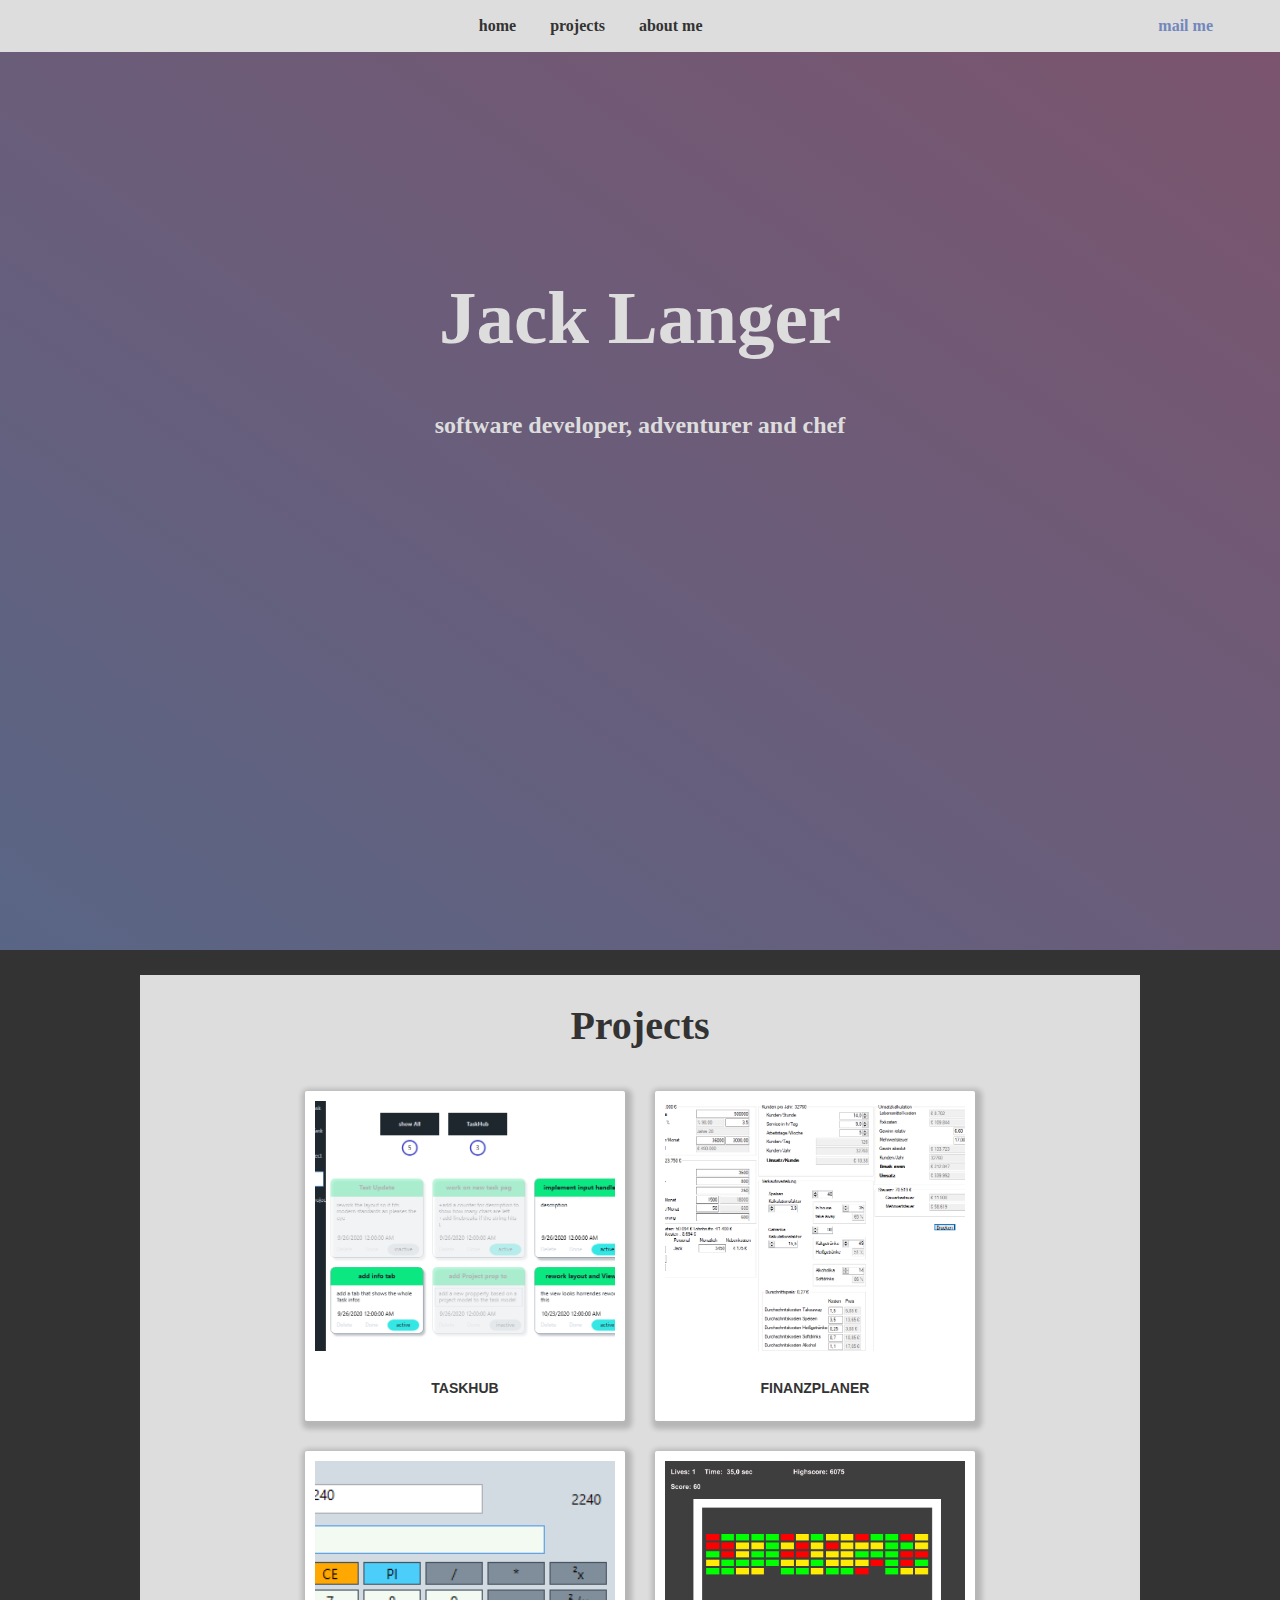
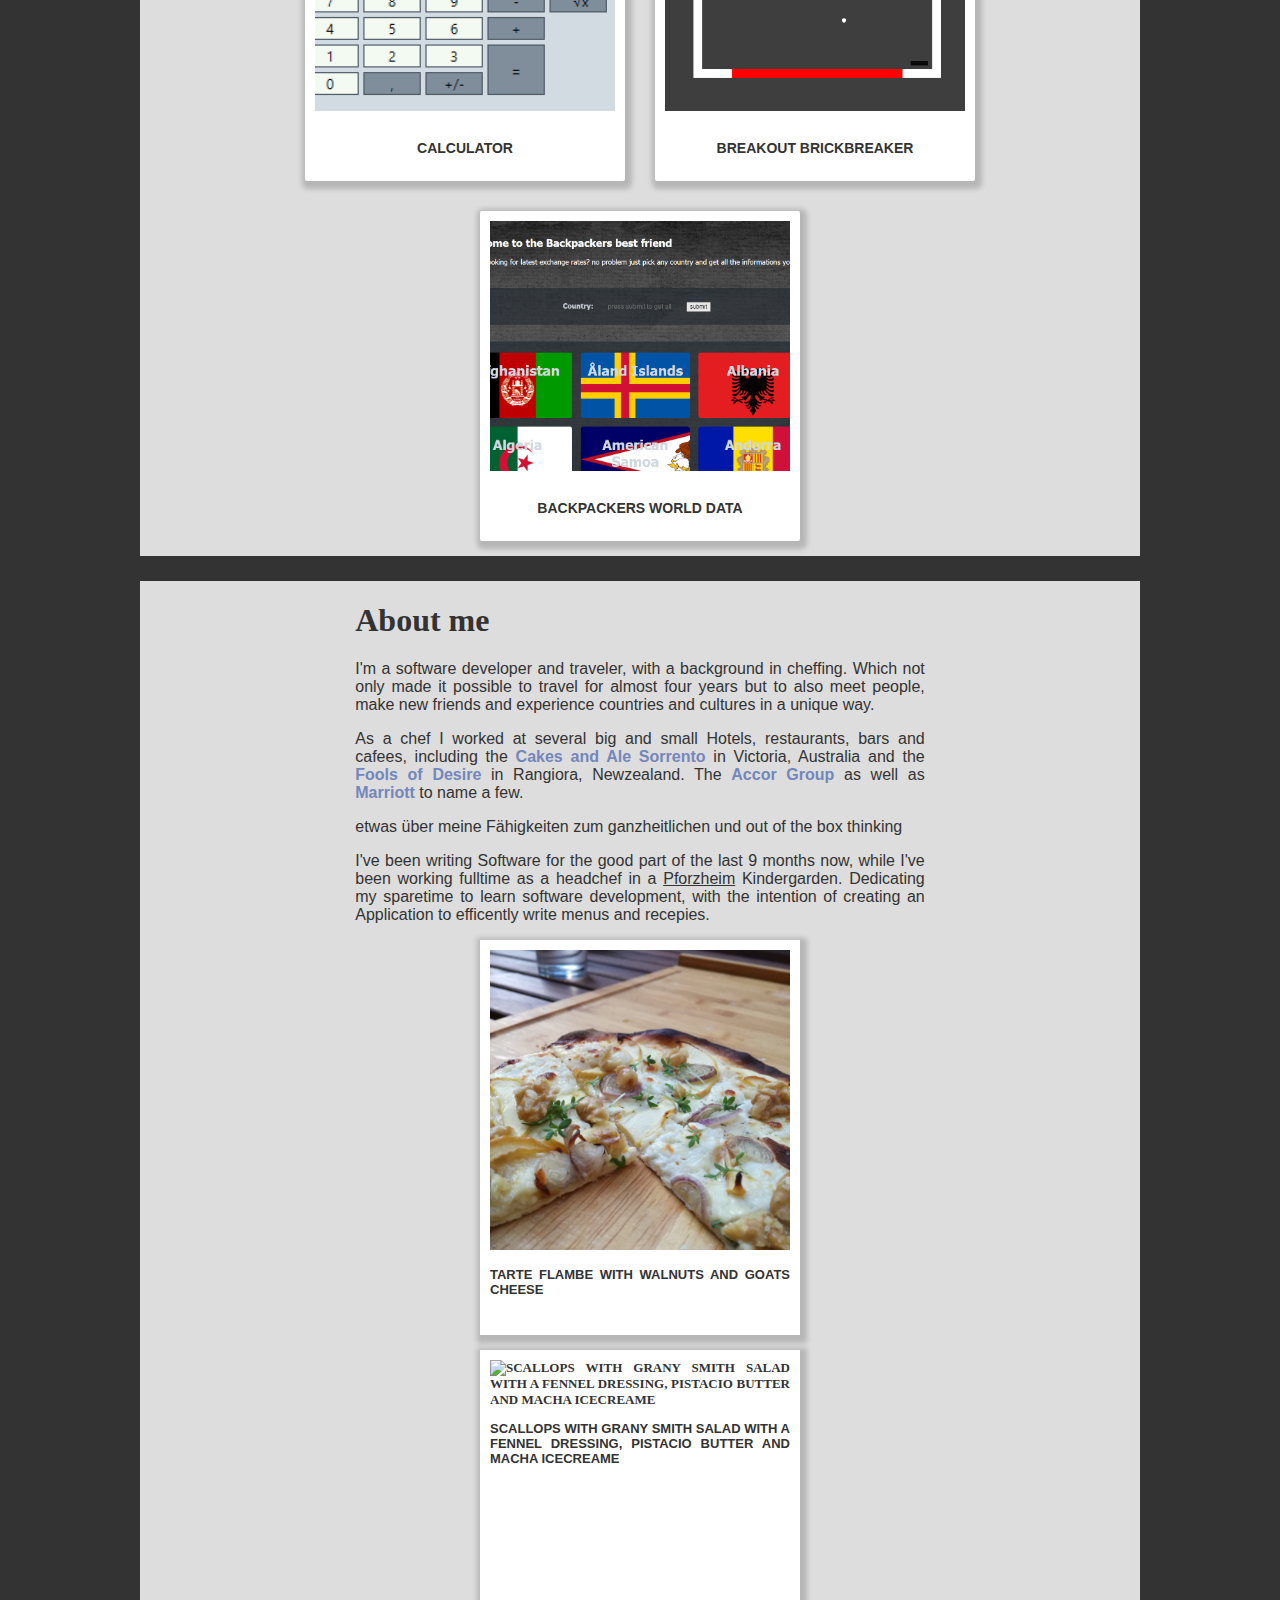
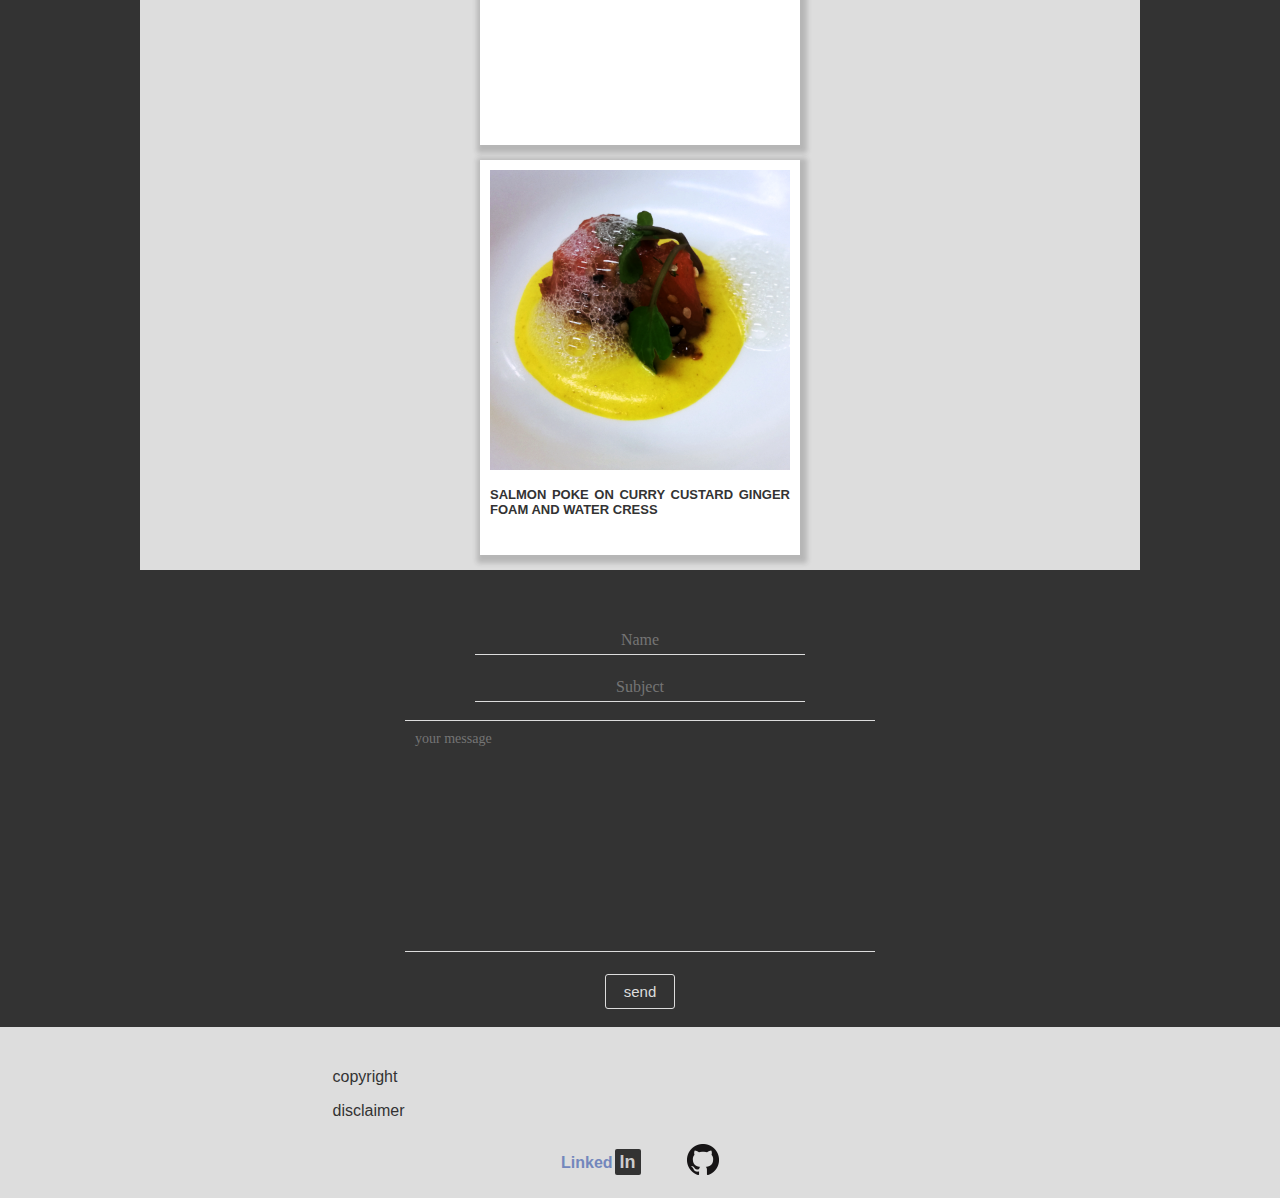
==== Index.html @ be64d496 "first commit" ====
﻿<!DOCTYPE html>
<html>
  <head>
    <meta charset="utf-8" />
    <link href="../Styles/MainStyle.css" rel="stylesheet" />
    <title>Jack Langer Home</title>
    <script src="../Scripts/projectsAnimation.js"></script>
    <script src="https://ajax.googleapis.com/ajax/libs/jquery/3.5.1/jquery.min.js"></script>
    <script src="../Scripts\forms.js"></script>
  </head>

  <body>
    <div class="Hero-Landing" id="home">
      <div class="Hero-Text">
        <h1>Jack Langer</h1>
        <h2>software developer, adventurer and chef</h2>
      </div>
    </div>

    <header>
      <nav class="nav">
        <ul class="nav_list">
          <a id="nav-myprojects" href="#home">home</a>
          <a id="nav-myprojects" href="#projects-anchor">projects</a>
          <a id="nav-myprojects" href="#aboutMe-anchor">about me</a>
          <a href="#mail">mail me</a>
        </ul>
      </nav>
    </header>

    <article>
      <section id="MyProjects">
        <div class="content-text">
          <h1>Projects</h1>
        </div>
        <br />
        <a class="anchor" id="projects-anchor"></a>

        <div
          class="Projects"
          id="TaskHub"
          onclick="showDetails(0,'TaskHubUi.png')"
        >
          <div class="Project-Body">
            <img id="TaskHubImage" src="\Media\TaskHubUi.png" alt="TaskHub" />
          </div>
          <p>taskHub</p>
        </div>

        <div
          class="Projects"
          id="Finanzplaner"
          onclick="showDetails(1,'FinanzplanerUi.png')"
        >
          <div class="Project-Body">
            <img src="\Media\FinanzplanerUi.png" alt="Finanzplaner" />
          </div>
          <p>Finanzplaner</p>
        </div>

        <div
          class="Projects"
          id="SimpleCalculator"
          onclick="showDetails(3,'CalculatorUi.png')"
        >
          <div class="Project-Body">
            <img src="\Media\CalculatorUi.png" alt="Simple Calculator" />
          </div>
          <p>Calculator</p>
        </div>

        <div
          class="Projects"
          id="Brickbreaker"
          onclick="showDetails(2,'Breakout.png')"
        >
          <div class="Project-Body">
            <img src="\Media\Breakout.png" alt="Brickbreacker" />
          </div>
          <p>Breakout Brickbreaker</p>
        </div>

        <div
          class="Projects"
          id="BackpackersWorldData"
          onclick="showDetails(4,'WorlddataCountry.png')"
        >
          <div class="Project-Body">
            <img src="\Media\BackpackersWorldData.png" alt="WorldData" />
          </div>
          <p>Backpackers World Data</p>
        </div>
      </section>
      <section class="main-content" id="aboutMe">
        <a class="anchor" id="aboutMe-anchor"></a>
        <div class="content-container">
          <article id="about-me-article">
            <span>
              <h1>About me</h1>
              <p>
                I'm a software developer and traveler, with a background in
                cheffing. Which not only made it possible to travel for almost
                four years but to also meet people, make new friends and
                experience countries and cultures in a unique way.
              </p>
              <p>
                As a chef I worked at several big and small Hotels, restaurants,
                bars and cafees, including the
                <a
                  href="https://www.goodfood.com.au/cakes-and-ale-sorrento/cakes-and-ale-20151130-473qf"
                  >Cakes and Ale Sorrento
                </a>
                in Victoria, Australia and the
                <a href="https://www.foolsofdesire.co.nz/">Fools of Desire</a>
                in Rangiora, Newzealand. The
                <a href="https://all.accor.com/usa/index.en.shtml"
                  >Accor Group</a
                >
                as well as
                <a href="https://www.marriott.com/default.mi">Marriott</a> to
                name a few.
              </p>
              <p>
                etwas über meine Fähigkeiten zum ganzheitlichen und out of the box thinking
                

              </p>
              <p>
                I've been writing Software for the good part of the last 9
                months now, while I've been working fulltime as a headchef in a
                <u>Pforzheim</u> Kindergarden. Dedicating my sparetime to learn
                software development, with the intention of creating an
                Application to efficently write menus and recepies.
              </p>
            </span>
          </article>
          <div class="polaroid">
            <img
              src="Media\food\Flammkuchen mit Ziegenkäse Walnuss und Apfel.jpg"
              alt="tarte flambe with walnuts and goats cheese"
            />
            <p>tarte flambe with walnuts and goats cheese</p>
          </div>
          <div class="polaroid">
            <img
              src="Media\food\Jakobsmuscheln mit Pistazienbutter, Petersilie , Grannysmith Fenchelsamen Salat und Machaeiscreme.jpg"
              alt="scallops with grany smith salad with a fennel dressing, pistacio butter and macha icecreame"
            />
            <p>
              scallops with grany smith salad with a fennel dressing, pistacio
              butter and macha icecreame
            </p>
          </div>
          <div class="polaroid">
            <img
              src="Media\food\lachspoke currycustard ginger foam.png"
              alt="salmon poke on curry custard ginger foam and water cress"
            />
            <p>salmon poke on curry custard ginger foam and water cress</p>
          </div>
        </div>
      </section>
    </article>
    <br /><br />

    <article id="mailing-section">
      <form onsubmit="submitForm()" id="mail" name="EmailForm">
        <input
          class="contact-input"
          type="text"
          size="19"
          name="ContactName"
          placeholder="Name"
          required
        /><br /><br />
        <input
          class="contact-input"
          type="text"
          size="19"
          name="ContactSubject"
          placeholder="Subject"
          required
        />
        <br /><br />
        <textarea
          class="contact-textarea"
          id="contact-Comment"
          name="ContectComment"
          placeholder="your message"
          required
        ></textarea>
        <br /><br />
        <input class="form-button" id="send-mail" type="submit" value="send" />
      </form>
    </article>

    <br />
    <footer>
      <div class="footer-content">
        <p>copyright</p>
        <p>disclaimer</p>
        <div class="social-media-link">
          <a
            id="linked"
            href="https://www.linkedin.com/in/jacek-langer-259431142/"
            >Linked<strong id="linkedIn-text">In</strong></a
          >
          <a id="git" href="https://github.com/JackLanger"
            ><img src="\Media\GitHub-Mark-32px.png" alt="GitHub"
          /></a>
        </div>
      </div>
    </footer>
  </body>
</html>

<!-- <form
id="mail" 
method="POST" 
enctype="multipart/form-data"
name="EmailForm"> -->
---- Styles/MainStyle.css ----
﻿:root {
  --FontHeader: Merriweather, "Times New Roman", Times, serif;
  --fontheader-size:40px;
  --FontContent: InterLight, Arial, Helvetica, sans-serif;
  --fontcontent-size: 14px;
  --LinkColor:rgba(115, 135, 188, 1);
  --LinkColorVisited:rgba(233, 133, 197, 1);
}
html {
  scroll-behavior: smooth;
}
body {
  background: #333;
  margin: 0;
  color: #ddd;
  font-family: var(--FontHeader);
}
p {
  font-family: var(--FontContent);
  max-width: 80ch;
  text-align: justify;
  z-index: 0;
}
a{
  color: #555;
  font-weight: 600;
  color: var(--LinkColor);
  text-decoration: none;
}
a:visited{
  color: var(--LinkColorVisited);
}
header {
  position: fixed;
  top: 0;
  width: 100%;
  display: flex;
  z-index: 2;
}
.nav {
  flex-grow: 1;
  z-index: 2;
}
.nav_list {
  margin: 0;
  display: flex;
  list-style: none;
  background: #ddd;
  transition: .3s;
}
.nav_list a:nth-child(1) {
  margin-left: auto;
}
.nav_list a:nth-child(4) {
  color: rgba(115, 135, 188, 1);
  margin-left: auto;
  margin-right: 50px;
}
.nav_list a {
  position: relative;
  padding: 17px;
  color: #333;
  text-decoration: none;
  text-transform: lowercase;
  transition: 0.15s;
}
.nav_list a:hover {
  background-color: #333;
  color: #ddd;
}
.anchor {
  position: absolute;
  transform: translateY(-20vh);
}
/* 
hero picture and text 
*/
.Hero-Landing {
  margin: 0;
  padding: 0;
  width: 100%;
  height: 950px;
  text-align: center;
  background: linear-gradient(
    35deg,
    rgba(115, 135, 188, 0.6),
    rgba(233, 133, 197, 0.4)
  );
  transition: 0.3s;
}
.Hero-Landing h1 {
  font-size: 75px;
}
.Hero-Text {
  position: absolute;
  width: 100%;
  top: 25%;
}
/* main content */
article {
  margin: auto;
  width: 80%;
  max-width: 1000px;
  /*background-color: #ddd;*/
  /* box-shadow: 0 0 7px 1px rgba(115, 135, 188, 0.6); */
}
article h2 {
  text-align: center;
}
section {
  display: flex;
  flex-flow: row wrap;
  margin: auto;
  margin-top: 15px;
  justify-content: center;
  color: #333;
  background-color: #ddd;
}
.main-content img {
  width: 100%;
  height: 300px;
  object-fit: cover;
}
.polaroid {
  font-weight: 600;
  width: 300px;
  height: 375px;
  margin: auto;
  margin-top: 15px;
  margin-bottom: 15px;
  padding: 10px;
  background-color: white;
  box-shadow: 2px 3px 5px 5px rgba(31, 31, 31, 0.2);
  text-transform: uppercase;
  font-size: 13px;
}
/* 
Main content 
*/
.content-text {
  width: 100%;
  margin: auto;
}
.content-text h1{
  font-family: var(--FontHeader);
  font-size: var(--fontheader-size);
  text-align: center;
}
.content-container {
  text-align: justify;
  font-weight: 100;
}
/* 
email Form 
*/
.form-button {
  background-color: transparent;
  color: #ddd;
  border: solid 1px #ddd;
  border-radius: 3px;
  padding: 8px;
  font-size: 15px;
  width: 70px;
  cursor: pointer;
}
.form-button:hover {
  background-color: #ddd;
  color: #333;
  font-weight: 600;
  box-shadow: 0 0 5px 3px rgba(221, 221, 221, 0.2);
  /* background: linear-gradient(35deg, rgba(115,135,188,0.6), rgba(233,133,197,0.4)); */
}
.contact-input {
  font-family: var(--FontHeader);
  font-size: 16px;
  background-color: transparent;
  padding: 5px;
  color: #ddd;
  border: none;
  border-bottom: solid 1px #ddd;
  width: 90%;
  text-align: center;
  max-width: 40ch;
}
.contact-input:hover {
  box-shadow: 1px 1px 5px 3px rgba(221, 221, 221, 0.2);
  border-radius: 2px;
  border: 1px solid;
  padding: 4.5px;
}
.contact-input:focus {
  background-color: #aaa;
  color: #333;
  border-radius: 2px;
  box-shadow: 1px 1px 5px 3px rgba(221, 221, 221, 0.2);
}
.contact-textarea {
  font-family: var(--FontHeader);
  background-color: transparent;
  margin: auto;
  padding: 10px;
  color: #ddd;
  width: 100%;
  resize: none;
  font-size: 14px;
  width: 450px;
  height: 15em;
  border: none;
  border-top: 1px solid #ddd;
  border-bottom: 1px solid #ddd;
  /* border:1px solid #ddd; */
}
.contact-textarea:hover {
  border: 1px solid;
  border-radius: 2px;
  box-shadow: 1px 1px 5px 3px rgba(221, 221, 221, 0.2);
}
.contact-textarea:focus {
  background-color: #aaa;
  color: #333;
  border-radius: 2px;
  box-shadow: 1px 1px 5px 3px rgba(221, 221, 221, 0.2);
}
#mail {
  text-align: center;
  transition: 0.3s;
}
/* 
footer 
*/
footer {
  background-color: #ddd;
  color: #333;
  padding: 25px;
  text-align: center;
}
.footer-content {
  width: 50%;
  margin: auto;
}
.main-content {
  margin: auto;
  margin-top: 20px;
  margin-bottom: 20px;
  color: #333;
  transition: 0.3s;
}
/*
social media links
*/
.social-media-link {
  color: #333;
  font-family: var(--FontContent);
}
.social-media-link a {
  text-decoration: none;
  margin: 20px;
}
#git {
  position: relative;
  top: 8px;
}
#git:hover {
  filter: invert(0.7);
}
#linkedIn-text {
  background-color: #333;
  color: #ccc;
  border-radius: 2px;
  margin: 2px;
  font-size: 18px;
  padding: 3px;
  padding-left: 5px;
  padding-right: 5px;
}
#linked:visited {
  color: #333;
}
#linked:hover > #linkedIn-text {
  background-color: #ccc;
  color: #333;
}
/* 
Projects 
*/
#MyProjects {
  margin: auto;
  margin-top: 25px;
  margin-bottom: 25px;
  color: #333;
  display: flexbox;
}
.Projects {
  border-radius: 2px;
  margin: 15px;
  padding: 10px;
  cursor: pointer;
  overflow: hidden;
  z-index: 0;
  transition: 0.3s;
  width: 300px;
  height: 310px;
  background-color: white;
  box-shadow: 2px 3px 5px 5px rgba(31, 31, 31, 0.2);
}
.Projects:hover {
  box-shadow: 0 0 0 5px rgba(115, 135, 188, 0.6);
}
.Projects:hover img {
  filter: brightness(1.1);
}
.Projects p {
  text-align: center;
  transform: translateY(25px);
  margin: auto;
  margin-top: 40px;
  text-transform: uppercase;
  font-family: var(--FontContent);
  font-size: 14px;
  font-weight: 600;
  height: 0px;
}
.Project-Body {
  float: left;
}
.Project-Body img {
  width: 100%;
  height: 250px;
  object-fit: cover;
}
/*
details container
*/
.details-content-container {
  width: 100%;
  margin: auto;
  display: flex;
  flex-flow: row wrap;
}
.details-container {
  position: absolute;
  background-color: rgba(31, 31, 31, 0.9);
  /* min-width: 475px; */
  /* max-height: 600px; */
  padding: 0 20px 0 20px;
  z-index: 5;
  overflow: hidden;
}
.details-image {
  width: 350px;
  height: auto;
  z-index: 5;
  margin: auto;
  padding: 10px;
}
.details-text {
  position: relative;
  flex-grow: 1;
  padding: 10px;
  min-width: 25ch;
  max-width: 35ch;
  min-height: 400px;
  z-index: 5;
  color: #ccc;
  margin: auto;
}
.details-text p {
  max-width: 35ch;
}
.details-text a {
  text-decoration: dotted;
  color: #aaf;
  font-weight: 600;
}
.details-text a:visited {
  color: #aaf;
}
.details-text ul {
  list-style-type: none;
}
.details-visit-button{
  border: none;
  padding-bottom: 2px;
  background-color: transparent;
  color: #aaf;
  margin: auto;
  font-size: 16px;
  font-weight: 600;
  font-family: var(--FontContent);
  cursor: pointer;
}
.details-visit-button:hover{
  border-bottom: #aaf solid 1px;
}
/*media querys*/
@media only screen and (max-width:480px){
  article{
    width: 100%;
  }
  p{
    padding: 20px;
  }
  #mail{
    max-width: 400px;
    text-align: center;
    margin: auto;
  }
  .contact-textarea{
    max-width: 400px;
    margin: auto;
  }
  .details-image {
    width: 350px;
    height: auto;
    z-index: 5;
    margin: auto;
    padding: 10px;
  }
}
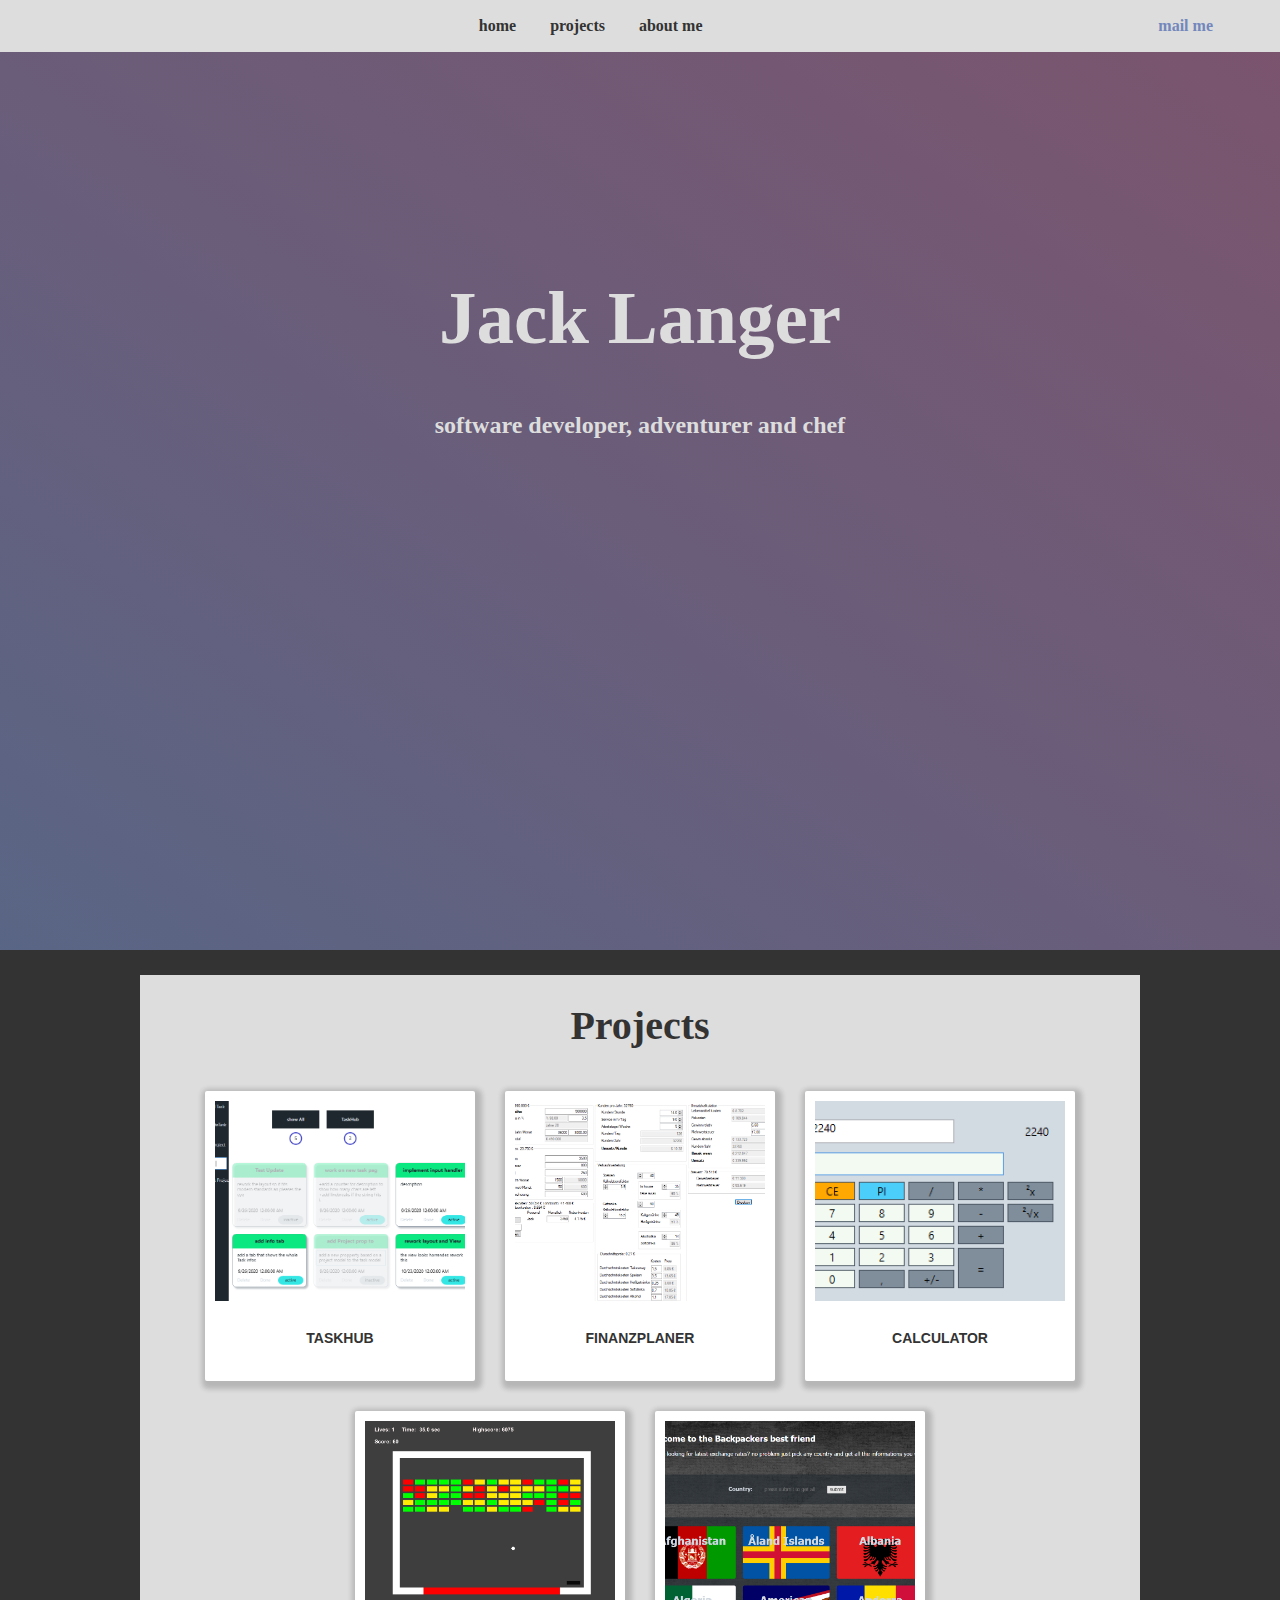
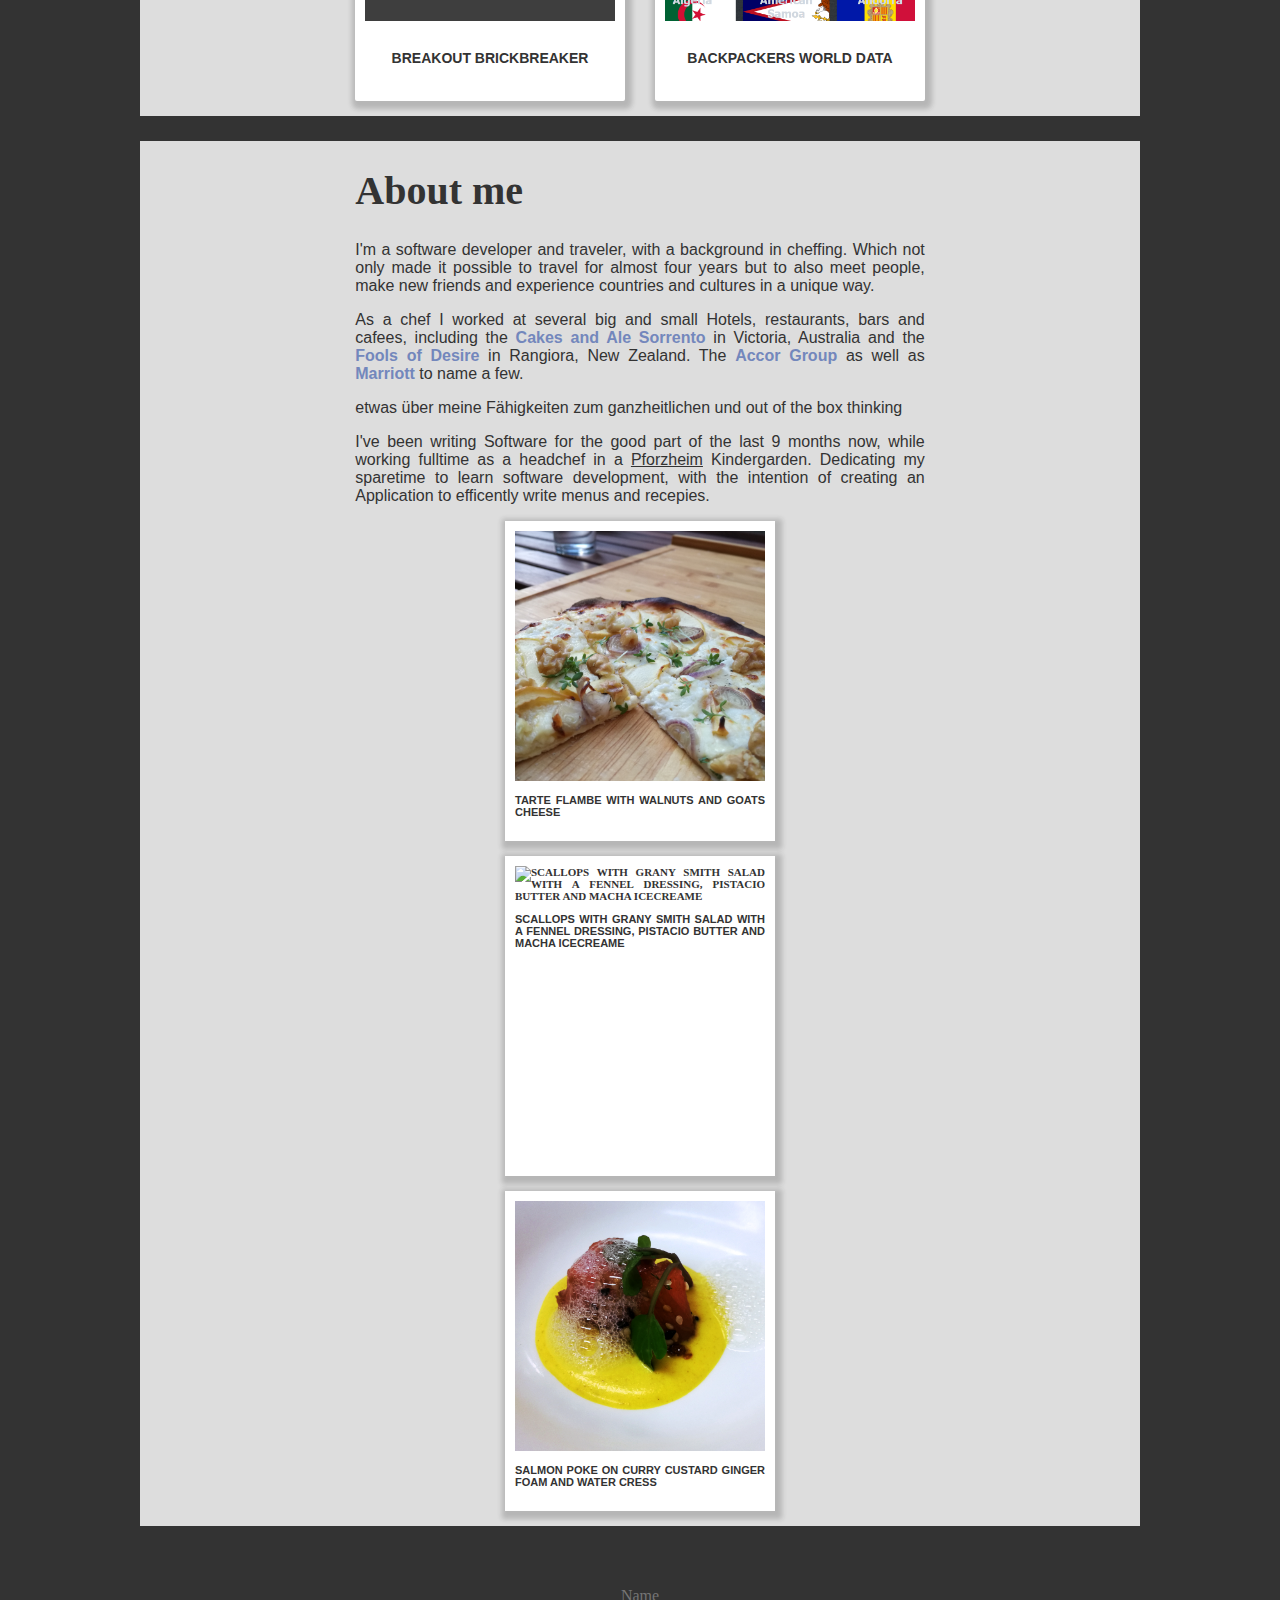
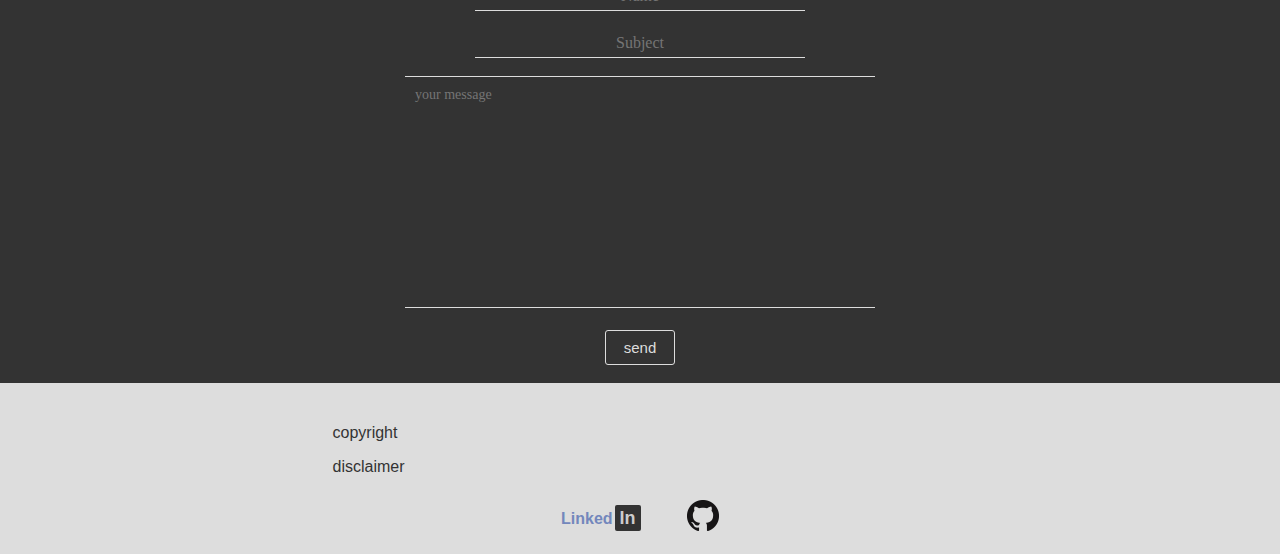
==== commit 41c7974e: "modified css media query" ====
--- a/Index.html
+++ b/Index.html
@@ -112,7 +112,7 @@
                 </a>
                 in Victoria, Australia and the
                 <a href="https://www.foolsofdesire.co.nz/">Fools of Desire</a>
-                in Rangiora, Newzealand. The
+                in Rangiora, New Zealand. The
                 <a href="https://all.accor.com/usa/index.en.shtml"
                   >Accor Group</a
                 >
@@ -127,7 +127,7 @@
               </p>
               <p>
                 I've been writing Software for the good part of the last 9
-                months now, while I've been working fulltime as a headchef in a
+                months now, while working fulltime as a headchef in a
                 <u>Pforzheim</u> Kindergarden. Dedicating my sparetime to learn
                 software development, with the intention of creating an
                 Application to efficently write menus and recepies.
--- a/Styles/MainStyle.css
+++ b/Styles/MainStyle.css
@@ -21,6 +21,10 @@
   text-align: justify;
   z-index: 0;
 }
+h1{
+  font-size: var(--fontheader-size);
+  font-family: var(--FontHeader);
+}
 a{
   color: #555;
   font-weight: 600;
@@ -118,13 +122,13 @@
 }
 .main-content img {
   width: 100%;
+  height: 250px;
+  object-fit: cover;
+}
+.polaroid {
+  font-weight: 600;
+  width: 250px;
   height: 300px;
-  object-fit: cover;
-}
-.polaroid {
-  font-weight: 600;
-  width: 300px;
-  height: 375px;
   margin: auto;
   margin-top: 15px;
   margin-bottom: 15px;
@@ -132,7 +136,7 @@
   background-color: white;
   box-shadow: 2px 3px 5px 5px rgba(31, 31, 31, 0.2);
   text-transform: uppercase;
-  font-size: 13px;
+  font-size: 11px;
 }
 /* 
 Main content 
@@ -298,8 +302,8 @@
   overflow: hidden;
   z-index: 0;
   transition: 0.3s;
-  width: 300px;
-  height: 310px;
+  width: 250px;
+  height: 270px;
   background-color: white;
   box-shadow: 2px 3px 5px 5px rgba(31, 31, 31, 0.2);
 }
@@ -325,7 +329,7 @@
 }
 .Project-Body img {
   width: 100%;
-  height: 250px;
+  height: 200px;
   object-fit: cover;
 }
 /*
@@ -416,4 +420,7 @@
     margin: auto;
     padding: 10px;
   }
+  .Hero-Landing{
+    height: 736px;
+  }
 }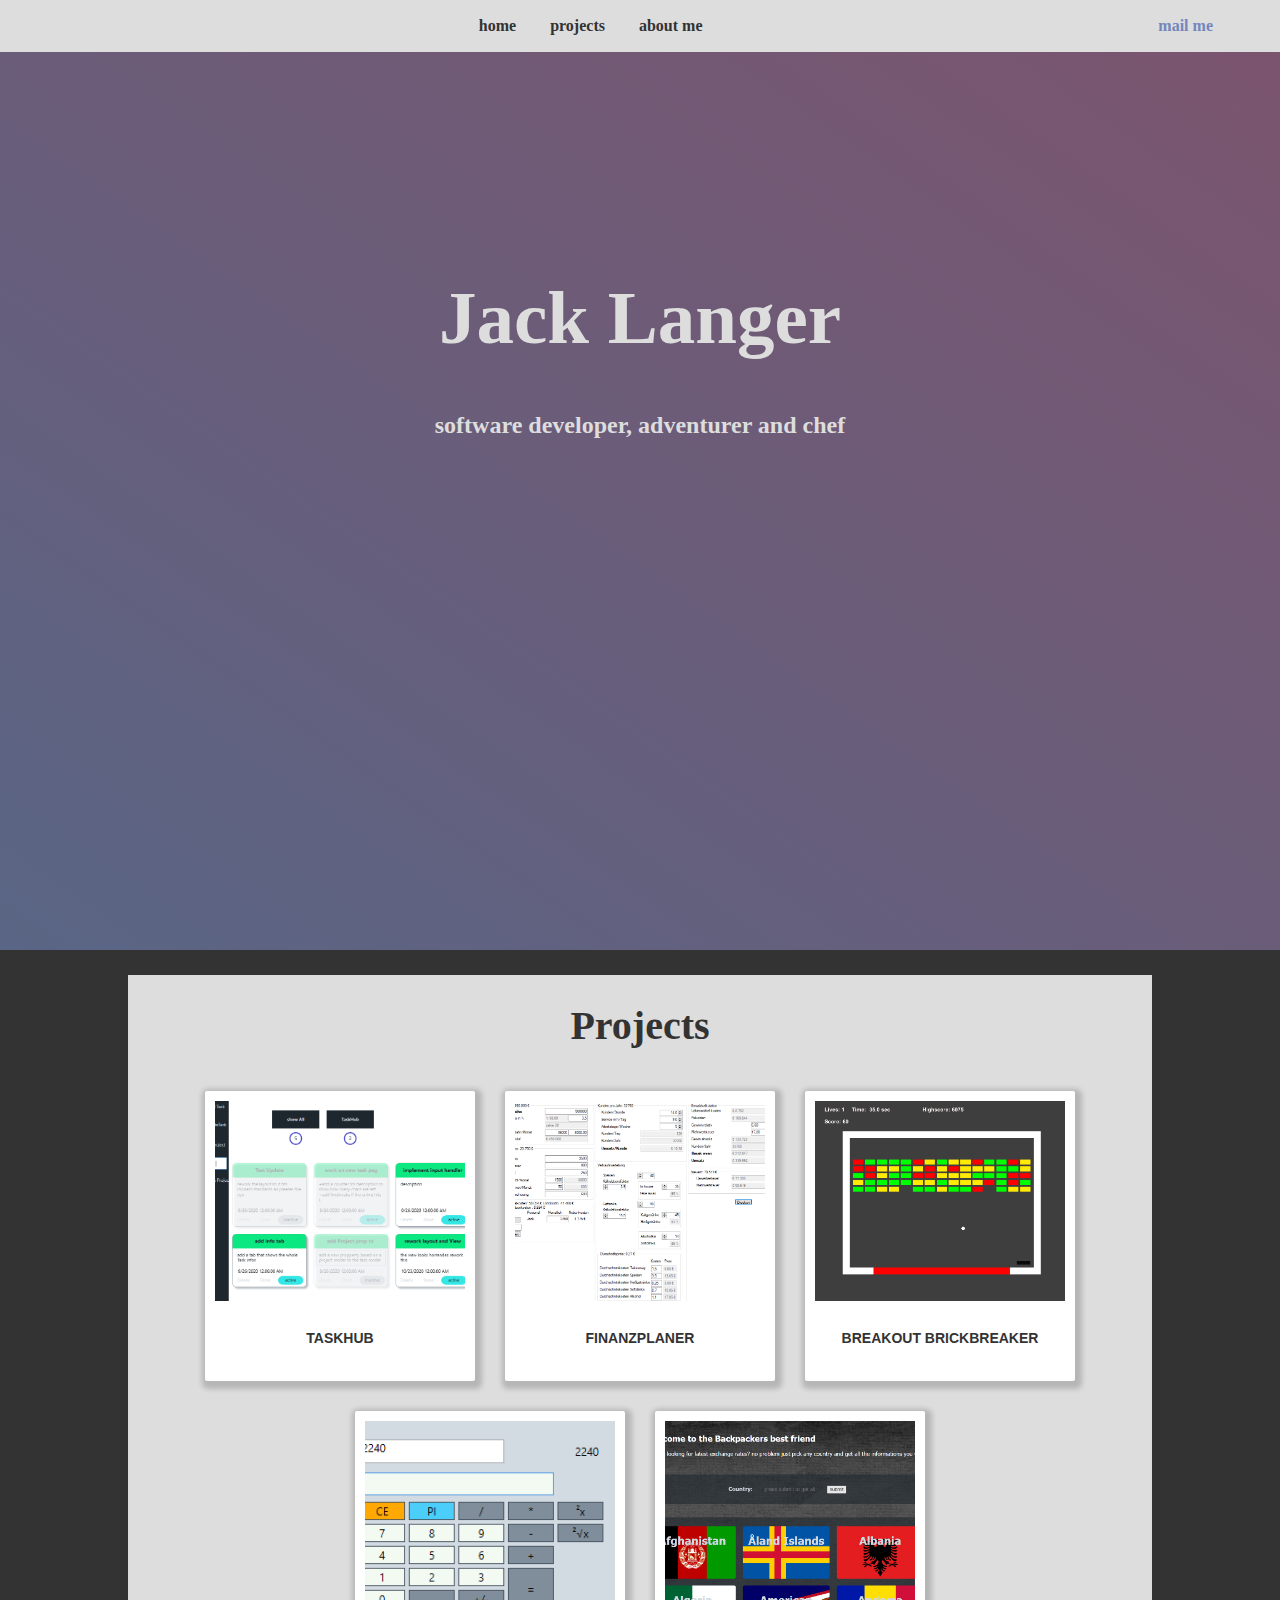
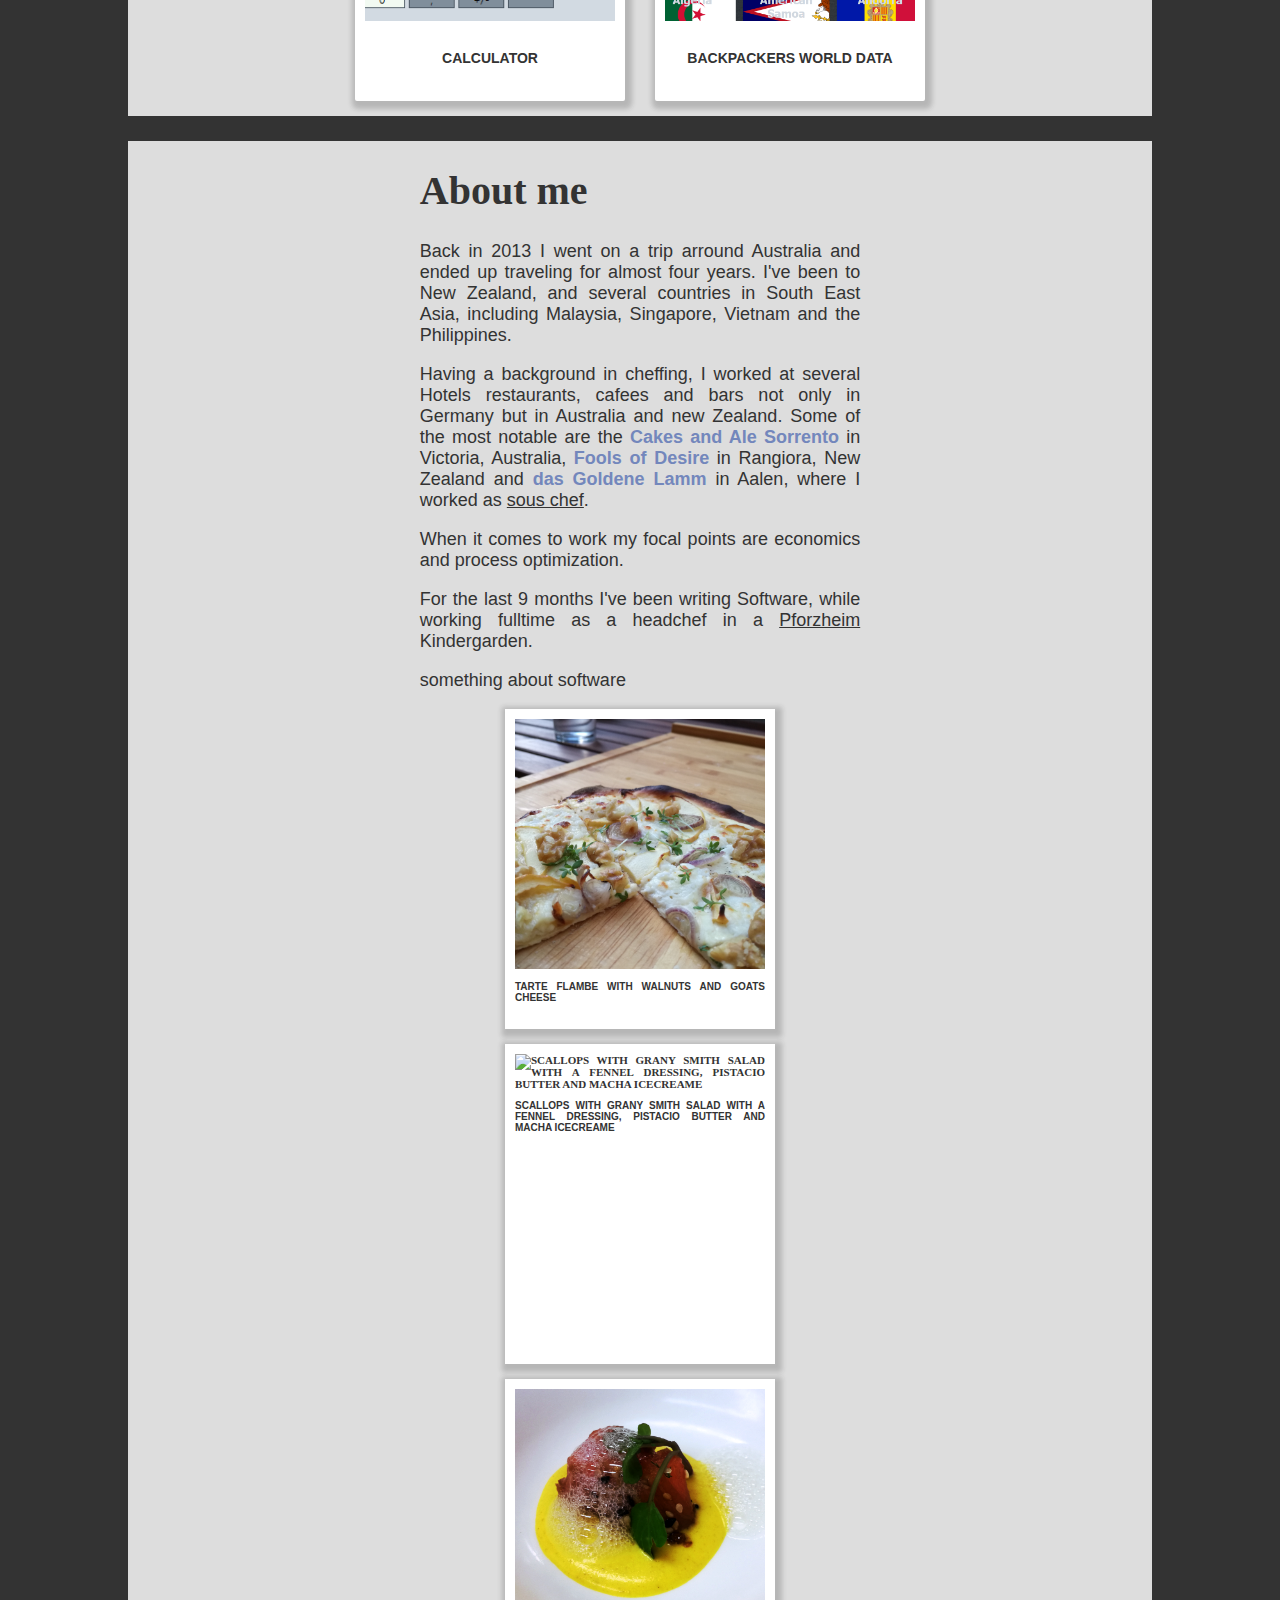
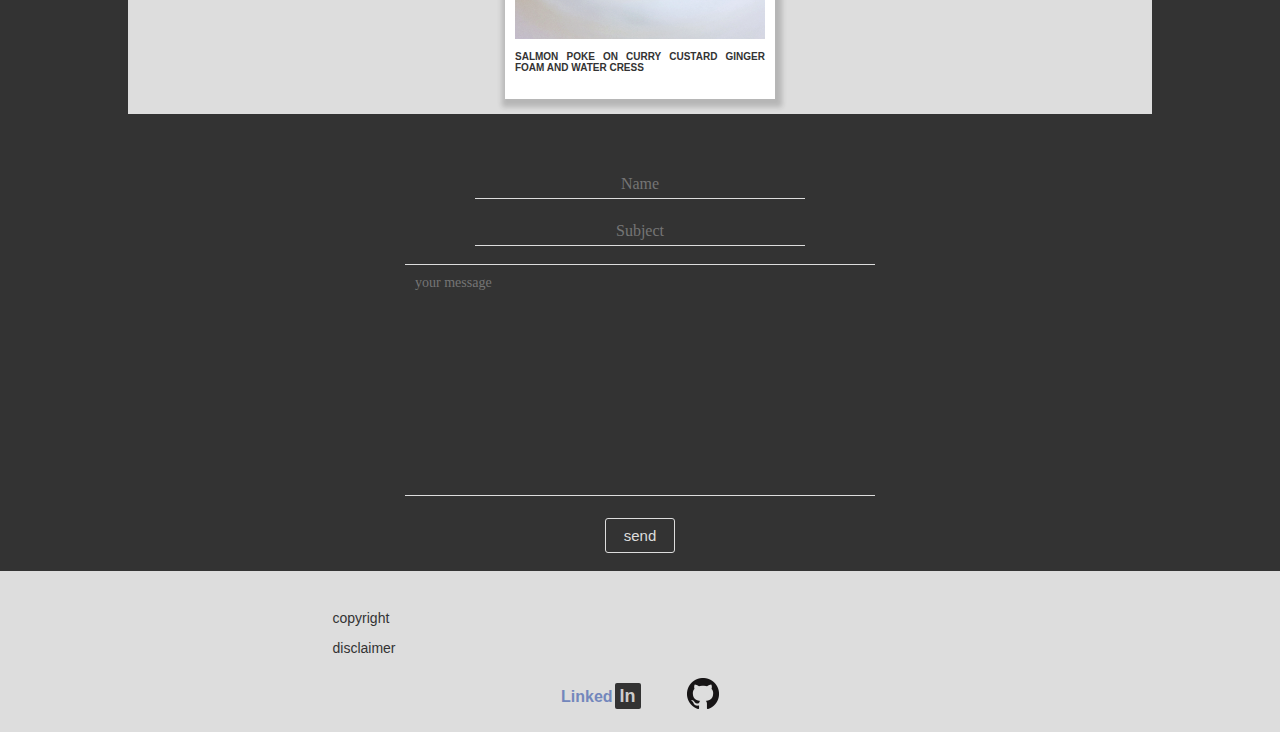
==== commit 35e06756: "changed about me section and created new css class info" ====
--- a/Index.html
+++ b/Index.html
@@ -1,5 +1,5 @@
 ﻿<!DOCTYPE html>
-<html>
+<html lang="en">
   <head>
     <meta charset="utf-8" />
     <link href="../Styles/MainStyle.css" rel="stylesheet" />
@@ -60,6 +60,17 @@
 
         <div
           class="Projects"
+          id="Brickbreaker"
+          onclick="showDetails(2,'Breakout.png')"
+        >
+          <div class="Project-Body">
+            <img src="\Media\Breakout.png" alt="Brickbreacker" />
+          </div>
+          <p>Breakout Brickbreaker</p>
+        </div>
+
+        <div
+          class="Projects"
           id="SimpleCalculator"
           onclick="showDetails(3,'CalculatorUi.png')"
         >
@@ -67,17 +78,6 @@
             <img src="\Media\CalculatorUi.png" alt="Simple Calculator" />
           </div>
           <p>Calculator</p>
-        </div>
-
-        <div
-          class="Projects"
-          id="Brickbreaker"
-          onclick="showDetails(2,'Breakout.png')"
-        >
-          <div class="Project-Body">
-            <img src="\Media\Breakout.png" alt="Brickbreacker" />
-          </div>
-          <p>Breakout Brickbreaker</p>
         </div>
 
         <div
@@ -95,43 +95,38 @@
         <a class="anchor" id="aboutMe-anchor"></a>
         <div class="content-container">
           <article id="about-me-article">
-            <span>
+            <span class="flex-content">
               <h1>About me</h1>
               <p>
-                I'm a software developer and traveler, with a background in
-                cheffing. Which not only made it possible to travel for almost
-                four years but to also meet people, make new friends and
-                experience countries and cultures in a unique way.
-              </p>
-              <p>
-                As a chef I worked at several big and small Hotels, restaurants,
-                bars and cafees, including the
+                Back in 2013 I went on a trip arround Australia and ended up
+                traveling for almost four years. I've been to New Zealand, and
+                several countries in South East Asia, including Malaysia,
+                Singapore, Vietnam and the Philippines.
+              </p>
+              <p>
+                Having a background in cheffing, I worked at several Hotels
+                restaurants, cafees and bars not only in Germany but in Australia and new Zealand. Some
+                of the most notable are the
                 <a
                   href="https://www.goodfood.com.au/cakes-and-ale-sorrento/cakes-and-ale-20151130-473qf"
                   >Cakes and Ale Sorrento
                 </a>
-                in Victoria, Australia and the
+                in Victoria, Australia,
                 <a href="https://www.foolsofdesire.co.nz/">Fools of Desire</a>
-                in Rangiora, New Zealand. The
-                <a href="https://all.accor.com/usa/index.en.shtml"
-                  >Accor Group</a
-                >
-                as well as
-                <a href="https://www.marriott.com/default.mi">Marriott</a> to
-                name a few.
-              </p>
-              <p>
-                etwas über meine Fähigkeiten zum ganzheitlichen und out of the box thinking
-                
-
-              </p>
-              <p>
-                I've been writing Software for the good part of the last 9
-                months now, while working fulltime as a headchef in a
-                <u>Pforzheim</u> Kindergarden. Dedicating my sparetime to learn
-                software development, with the intention of creating an
-                Application to efficently write menus and recepies.
-              </p>
+                in Rangiora, New Zealand and 
+
+                <a href="https://www.das-goldene-lamm.de/">das Goldene Lamm</a> in Aalen, where I worked
+                as <u class="info" onmouseover="showInfo(souschef)">sous chef</u>.
+              </p>
+              <p>
+                When it comes to work my focal points are economics and process optimization.
+              </p>
+              <p>
+                For the last 9 months I've been writing Software, while working
+                fulltime as a headchef in a
+                <u class="info" onmouseover="showInfo(pforzheim)">Pforzheim</u> Kindergarden.
+              </p>
+              <p>something about software</p>
             </span>
           </article>
           <div class="polaroid">
--- a/Styles/MainStyle.css
+++ b/Styles/MainStyle.css
@@ -2,7 +2,8 @@
   --FontHeader: Merriweather, "Times New Roman", Times, serif;
   --fontheader-size:40px;
   --FontContent: InterLight, Arial, Helvetica, sans-serif;
-  --fontcontent-size: 14px;
+  --fontcontent-size: 18px;
+  --imgFont-size: 10px;
   --LinkColor:rgba(115, 135, 188, 1);
   --LinkColorVisited:rgba(233, 133, 197, 1);
 }
@@ -17,7 +18,8 @@
 }
 p {
   font-family: var(--FontContent);
-  max-width: 80ch;
+  font-size: var(--fontcontent-size);
+  max-width: 55ch;
   text-align: justify;
   z-index: 0;
 }
@@ -104,7 +106,7 @@
 article {
   margin: auto;
   width: 80%;
-  max-width: 1000px;
+  max-width: 80%;
   /*background-color: #ddd;*/
   /* box-shadow: 0 0 7px 1px rgba(115, 135, 188, 0.6); */
 }
@@ -137,6 +139,10 @@
   box-shadow: 2px 3px 5px 5px rgba(31, 31, 31, 0.2);
   text-transform: uppercase;
   font-size: 11px;
+}
+.polaroid p{
+
+  font-size: var(--imgFont-size);
 }
 /* 
 Main content 
@@ -237,6 +243,9 @@
   color: #333;
   padding: 25px;
   text-align: center;
+}
+footer p{
+  font-size: 14px;
 }
 .footer-content {
   width: 50%;
@@ -396,6 +405,10 @@
 .details-visit-button:hover{
   border-bottom: #aaf solid 1px;
 }
+
+.info{
+  cursor:help;
+}
 /*media querys*/
 @media only screen and (max-width:480px){
   article{
